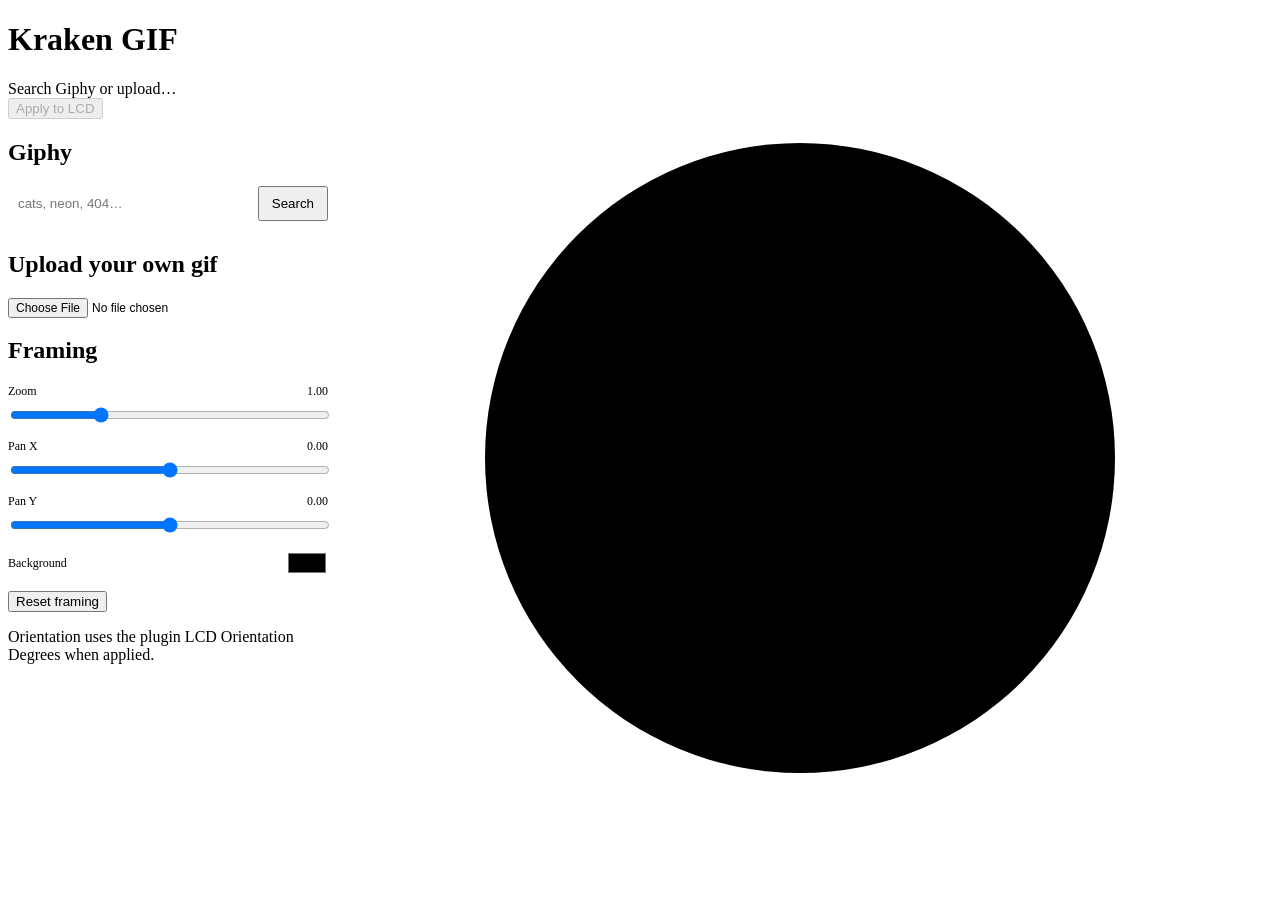
==== overlay_editor/gif.html @ 32662a15 "monitor v2" ====
<!DOCTYPE html>
<html lang="en">
<head>
  <meta charset="utf-8" />
  <meta name="viewport" content="width=device-width, initial-scale=1" />
  <title>Kraken GIF Editor</title>
  <link rel="stylesheet" href="/monitor/app.css" />
  <style>
    .gif-main {
      display: grid;
      grid-template-columns: 320px 1fr;
      height: calc(100% - 57px);
    }
    .dial {
      width: min(640px, 70vmin);
      height: min(640px, 70vmin);
      border-radius: 50%;
      overflow: hidden;
      background: #000;
      position: relative;
      margin: 24px auto;
      touch-action: none;
      cursor: grab;
    }
    .dial:active { cursor: grabbing; }
    .dial img {
      position: absolute;
      left: 50%;
      top: 50%;
      max-width: none;
      user-select: none;
      pointer-events: none;
      transform-origin: center center;
    }
    .slider-row {
      display: grid;
      gap: 6px;
      margin-bottom: 14px;
    }
    .slider-row label {
      display: flex;
      justify-content: space-between;
      color: var(--muted);
      font-size: 12px;
    }
    input[type="range"] { width: 100%; }
    .file-row { margin-bottom: 12px; }
    .file-row input[type="file"] { width: 100%; color: var(--muted); font-size: 12px; }
    .search-row {
      display: flex;
      gap: 6px;
      margin-bottom: 10px;
    }
    .search-row input[type="text"] {
      flex: 1;
      background: var(--bg);
      border: 1px solid var(--ring);
      color: var(--text);
      border-radius: 6px;
      padding: 8px 10px;
    }
    .search-row button { padding: 8px 12px; }
    .results {
      display: grid;
      grid-template-columns: 1fr 1fr;
      gap: 8px;
      max-height: 280px;
      overflow: auto;
      margin-bottom: 14px;
      padding-right: 2px;
    }
    .results button {
      padding: 0;
      background: #0a0c12;
      border: 1px solid var(--ring);
      border-radius: 8px;
      overflow: hidden;
      aspect-ratio: 1;
    }
    .results button.selected { border-color: var(--accent); }
    .results img {
      width: 100%;
      height: 100%;
      object-fit: cover;
      display: block;
    }
    .slider-row .inline {
      display: flex;
      align-items: center;
      gap: 8px;
      width: 100%;
      justify-content: space-between;
    }
    .slider-row input[type="color"] {
      width: 42px;
      height: 28px;
      padding: 0;
      border: 1px solid var(--ring);
      background: transparent;
      cursor: pointer;
    }
  </style>
</head>
<body>
  <header class="top">
    <h1>Kraken GIF</h1>
    <div class="status" id="status">Search Giphy or upload…</div>
    <div class="actions">
      <button type="button" id="btnApply" disabled>Apply to LCD</button>
    </div>
  </header>
  <main class="gif-main">
    <aside class="palette">
      <h2>Giphy</h2>
      <div class="search-row">
        <input type="text" id="query" placeholder="cats, neon, 404…" />
        <button type="button" id="btnSearch">Search</button>
      </div>
      <div class="results" id="results"></div>

      <h2>Upload your own gif</h2>
      <div class="file-row">
        <input type="file" id="file" accept="image/gif,.gif" />
      </div>

      <h2>Framing</h2>
      <div class="slider-row">
        <label>Zoom <span id="zoomVal">1.00</span></label>
        <input type="range" id="zoom" min="0.25" max="3" step="0.01" value="1" />
      </div>
      <div class="slider-row">
        <label>Pan X <span id="panXVal">0.00</span></label>
        <input type="range" id="panX" min="-1" max="1" step="0.01" value="0" />
      </div>
      <div class="slider-row">
        <label>Pan Y <span id="panYVal">0.00</span></label>
        <input type="range" id="panY" min="-1" max="1" step="0.01" value="0" />
      </div>
      <div class="slider-row">
        <label class="inline">Background <input type="color" id="bgColor" value="#000000" /></label>
      </div>
      <button type="button" id="btnReset" class="secondary">Reset framing</button>
      <p class="preview-note">Orientation uses the plugin LCD Orientation Degrees when applied.</p>
    </aside>
    <section class="stage-wrap">
      <div class="dial" id="dial">
        <img id="previewGif" alt="" hidden />
      </div>
    </section>
  </main>
  <script type="module" src="/monitor/gif.js"></script>
</body>
</html>
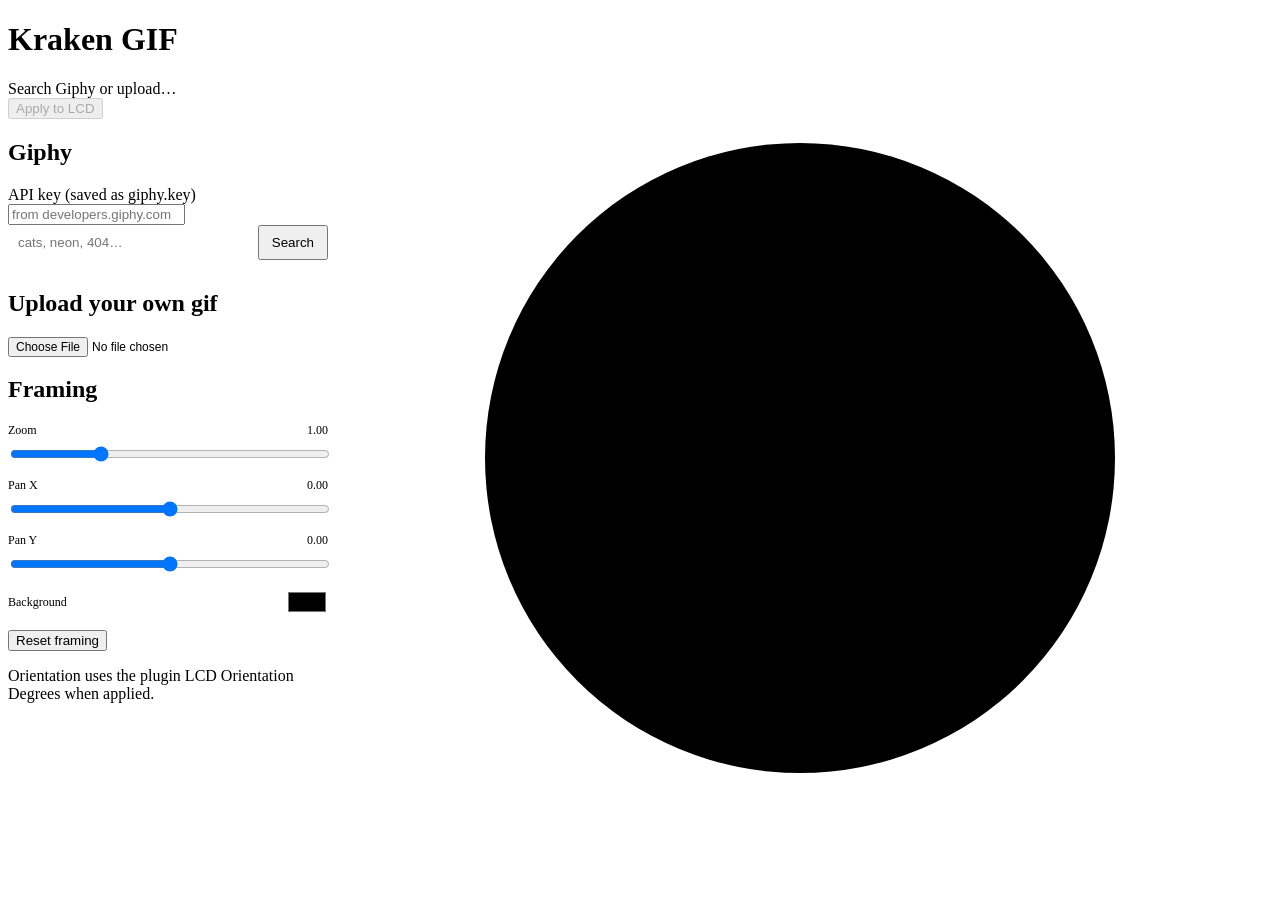
==== commit df72eeed: "Improve MONITOR metrics and clear FPS when the feed goes idle. Prefer live RTSS over sticky MAHM Fra" ====
--- a/overlay_editor/gif.html
+++ b/overlay_editor/gif.html
@@ -112,6 +112,9 @@
   <main class="gif-main">
     <aside class="palette">
       <h2>Giphy</h2>
+      <label class="hint">API key (saved as giphy.key)
+        <input type="password" id="giphyKey" placeholder="from developers.giphy.com" autocomplete="off" />
+      </label>
       <div class="search-row">
         <input type="text" id="query" placeholder="cats, neon, 404…" />
         <button type="button" id="btnSearch">Search</button>
